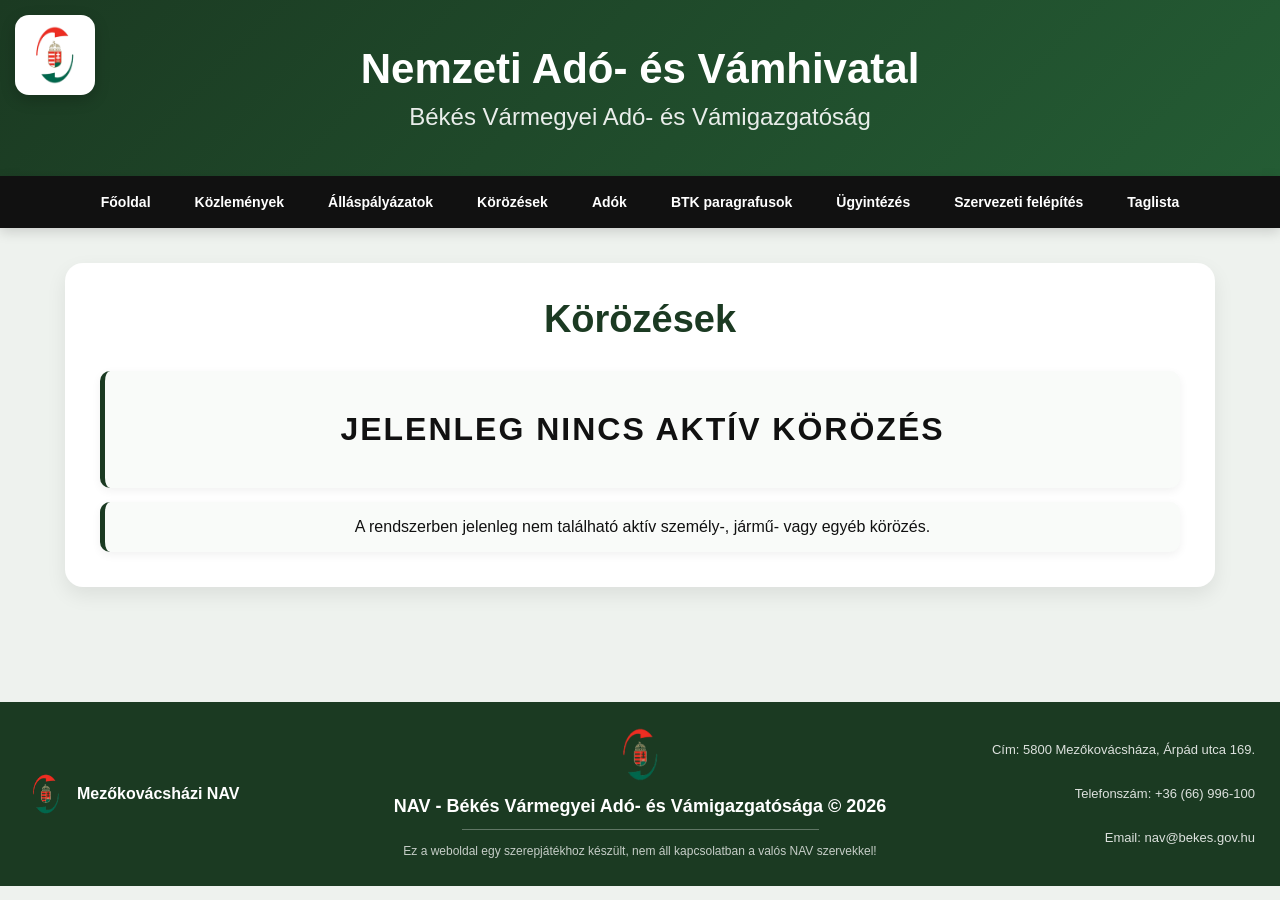
==== korozesek.html @ e0344d34 "Add files via upload" ====
<!DOCTYPE html>
<html lang="hu">

<head>

<meta charset="UTF-8">
<meta name="viewport" content="width=device-width, initial-scale=1.0">

<title>WSS NAV - Körözések</title>

<link rel="stylesheet" href="style.css">
<link rel="icon" href="navlogo.png">

</head>

<body>

<!-- FIX LOGÓ -->

<div class="floating-logo">

<img src="navlogo.png" alt="NAV">

</div>


<!-- HEADER -->

<header class="header">

<div class="header-main">
Nemzeti Adó- és Vámhivatal
</div>

<div class="header-sub">
Békés Vármegyei Adó- és Vámigazgatóság
</div>

</header>


<!-- NAVBAR -->

<nav class="navbar">

<a href="index.html">Főoldal</a>
<a href="kozlemenyek.html">Közlemények</a>
<a href="allas.html">Álláspályázatok</a>
<a href="korozesek.html">Körözések</a>
<a href="adok.html">Adók</a>
<a href="paragrafusok.html">BTK paragrafusok</a>

<div class="dropdown">

<a href="#">Ügyintézés</a>

<div class="dropdown-content">

<a href="ugyintezes.html">Személyes ügyintézés</a>
<a href="onlineugyintezes.html">Online ügyintézés</a>

</div>

</div>

<a href="szervezet.html">Szervezeti felépítés</a>
<a href="#">Taglista</a>

</nav>


<!-- TARTALOM -->

<main>

<div class="content-card">

<h1>Körözések</h1>

<div class="news-item"
style="
text-align:center;
font-size:32px;
font-weight:bold;
padding:40px;
letter-spacing:2px;">

JELENLEG NINCS AKTÍV KÖRÖZÉS

</div>

<div class="news-item"
style="
text-align:center;">

A rendszerben jelenleg nem található aktív személy-, jármű- vagy egyéb körözés.

</div>

</div>

</main>


<!-- FOOTER -->

<footer class="footer">

<div class="footer-left">

<img src="navlogo.png" alt="NAV">

<div class="footer-left-text">
Mezőkovácsházi NAV
</div>

</div>


<div class="footer-center">

<img
class="footer-center-logo"
src="navlogo.png"
alt="NAV">

<div class="footer-title">
NAV - Békés Vármegyei Adó- és Vámigazgatósága © 2026
</div>

<div class="footer-divider"></div>

<div class="footer-disclaimer">
Ez a weboldal egy szerepjátékhoz készült, nem áll kapcsolatban a valós NAV szervekkel!
</div>

</div>


<div class="footer-right">

Cím:
5800 Mezőkovácsháza,
Árpád utca 169.

<br><br>

Telefonszám:
+36 (66) 996-100

<br><br>

Email:
nav@bekes.gov.hu

</div>

</footer>

</body>
</html>
---- style.css ----
/* ===== ALAP ===== */

*{
margin:0;
padding:0;
box-sizing:border-box;
}

body{

font-family:Arial,sans-serif;

background:#eef2ee;

color:#111;

min-height:100vh;

}


/* ===== FIX LOGÓ ===== */

.floating-logo{

position:fixed;

top:15px;

left:15px;

z-index:9999;

background:white;

padding:10px;

border-radius:14px;

box-shadow:
0 5px 15px rgba(0,0,0,.2);

}

.floating-logo img{

height:60px;

display:block;

}


/* ===== HEADER ===== */

.header{

background:
linear-gradient(
135deg,
#1b3a22,
#245c34);

padding:45px;

text-align:center;

color:white;

box-shadow:
0 5px 20px rgba(0,0,0,.2);

}

.header-main{

font-size:42px;

font-weight:bold;

}

.header-sub{

font-size:24px;

margin-top:10px;

opacity:.9;

}


/* ===== NAVBAR ===== */

.navbar{

display:flex;

justify-content:center;

align-items:center;

flex-wrap:wrap;

background:#111;

position:sticky;

top:0;

z-index:1000;

box-shadow:
0 4px 12px rgba(0,0,0,.15);

}

.navbar a{

color:white;

text-decoration:none;

padding:18px 22px;

display:block;

font-size:14px;

font-weight:bold;

transition:.25s;

}

.navbar a:hover{

background:#1b3a22;

}


/* ===== MAIN ===== */

main{

max-width:1200px;

margin:auto;

padding:35px 25px;

}


/* ===== KÉP ===== */

.top-banner{

width:70%;

max-width:850px;

display:block;

margin:auto;

margin-bottom:30px;

border-radius:18px;

box-shadow:
0 8px 20px rgba(0,0,0,.18);

}


/* ===== KÁRTYÁK ===== */

.content-card{

background:white;

padding:35px;

border-radius:18px;

margin-bottom:30px;

box-shadow:
0 8px 20px rgba(0,0,0,.08);

transition:.3s;

animation:
slideUp .7s ease;

}

.content-card:hover{

transform:
translateY(-8px);

box-shadow:
0 16px 35px rgba(0,0,0,.16);

}


/* ===== CÍMEK ===== */

.content-card h1{

font-size:38px;

color:#1b3a22;

text-align:center;

margin-bottom:30px;

}

.content-card h2{

background:
linear-gradient(
90deg,
#1b3a22,
#2f6a3d);

color:white;

padding:15px 18px;

border-radius:10px;

margin-top:35px;

margin-bottom:18px;

font-size:22px;

box-shadow:
0 4px 12px rgba(0,0,0,.15);

}


/* ===== SZÖVEG ===== */

.content-card p{

font-size:16px;

line-height:1.8;

margin-top:16px;

opacity:.88;

}


/* ===== HÍREK ===== */

.news-item{

background:#f9fbf9;

border-left:
5px solid #1b3a22;

padding:16px;

margin-top:14px;

border-radius:10px;

font-size:16px;

transition:.25s;

box-shadow:
0 3px 10px rgba(0,0,0,.06);

}

.news-item:hover{

transform:
translateX(8px);

background:#edf6ed;

box-shadow:
0 8px 18px rgba(0,0,0,.12);

}


/* ===== LINK ===== */

.link-item{

display:block;

padding:18px;

margin-top:14px;

background:white;

border-left:
5px solid #1b3a22;

border-radius:12px;

text-decoration:none;

color:#111;

font-size:17px;

font-weight:bold;

transition:.25s;

box-shadow:
0 4px 12px rgba(0,0,0,.08);

}

.link-item:hover{

transform:
translateY(-6px);

background:#f2f7f2;

box-shadow:
0 10px 24px rgba(0,0,0,.16);

}


/* ===== FOOTER ===== */

.footer{

margin-top:50px;

background:#1b3a22;

padding:25px;

color:white;

display:grid;

grid-template-columns:
1fr 2fr 1fr;

align-items:center;

gap:20px;

}


/* ===== BAL ===== */

.footer-left{

display:flex;

align-items:center;

gap:10px;

}

.footer-left img{

height:42px;

}

.footer-left-text{

font-weight:bold;

font-size:16px;

}


/* ===== KÖZÉP ===== */

.footer-center{

text-align:center;

}

.footer-center-logo{

height:55px;

margin-bottom:10px;

}

.footer-title{

font-size:18px;

font-weight:bold;

}

.footer-divider{

height:1px;

width:60%;

margin:12px auto;

background:
rgba(255,255,255,.3);

}

.footer-disclaimer{

font-size:12px;

opacity:.75;

line-height:1.6;

}


/* ===== JOBB ===== */

.footer-right{

text-align:right;

font-size:13px;

line-height:1.7;

opacity:.85;

}


/* ===== ANIMÁCIÓ ===== */

@keyframes slideUp{

from{

opacity:0;

transform:
translateY(40px);

}

to{

opacity:1;

transform:
translateY(0);

}

}


/* ===== MOBIL ===== */

@media(max-width:900px){

.header-main{

font-size:30px;

}

.header-sub{

font-size:18px;

}

.navbar{

flex-direction:column;

}

.navbar a{

width:100%;

text-align:center;

}

.footer{

grid-template-columns:
1fr;

text-align:center;

}

.footer-left{

justify-content:center;

}

.footer-right{

text-align:center;

}

.floating-logo{

left:50%;

transform:
translateX(-50%);

}

.top-banner{

width:100%;

}

}
/* ===== KATTINTHATÓ KÉP ===== */

.banner-container{

position:relative;

overflow:hidden;

border-radius:20px;

margin-bottom:30px;

animation:
slideUp .8s ease;

transition:.35s;

cursor:pointer;

}


/* HOVER FELUGRÁS */

.banner-container:hover{

transform:
translateY(-10px);

box-shadow:
0 18px 35px rgba(0,0,0,.22);

}


/* KÉP */

.top-banner{

width:70%;

max-width:850px;

display:block;

margin:auto;

border-radius:20px;

transition:.4s;

box-shadow:
0 8px 20px rgba(0,0,0,.18);

}


/* KÉP ZOOM */

.banner-container:hover .top-banner{

transform:
scale(1.03);

}


/* SÖTÉT RÉTEG */

.banner-container::after{

content:"";

position:absolute;

top:0;
left:0;

width:100%;
height:100%;

background:
rgba(0,0,0,.08);

opacity:0;

transition:.3s;

border-radius:20px;

}


/* HOVER SÖTÉTÍTÉS */

.banner-container:hover::after{

opacity:1;

}
/* ===== DROPDOWN MENÜ ===== */

.dropdown{
position:relative;
display:inline-block;
}

.dropdown-content{
display:none;
position:absolute;
top:100%;
left:0;
background:#111;
min-width:230px;
border-radius:0 0 12px 12px;
overflow:hidden;
box-shadow:0 8px 20px rgba(0,0,0,.2);
z-index:9999;
}

.dropdown-content a{
display:block;
padding:15px;
color:white;
text-decoration:none;
font-size:14px;
font-weight:bold;
transition:.25s;
}

.dropdown-content a:hover{
background:#1b3a22;
}

.dropdown:hover .dropdown-content{
display:block;
}
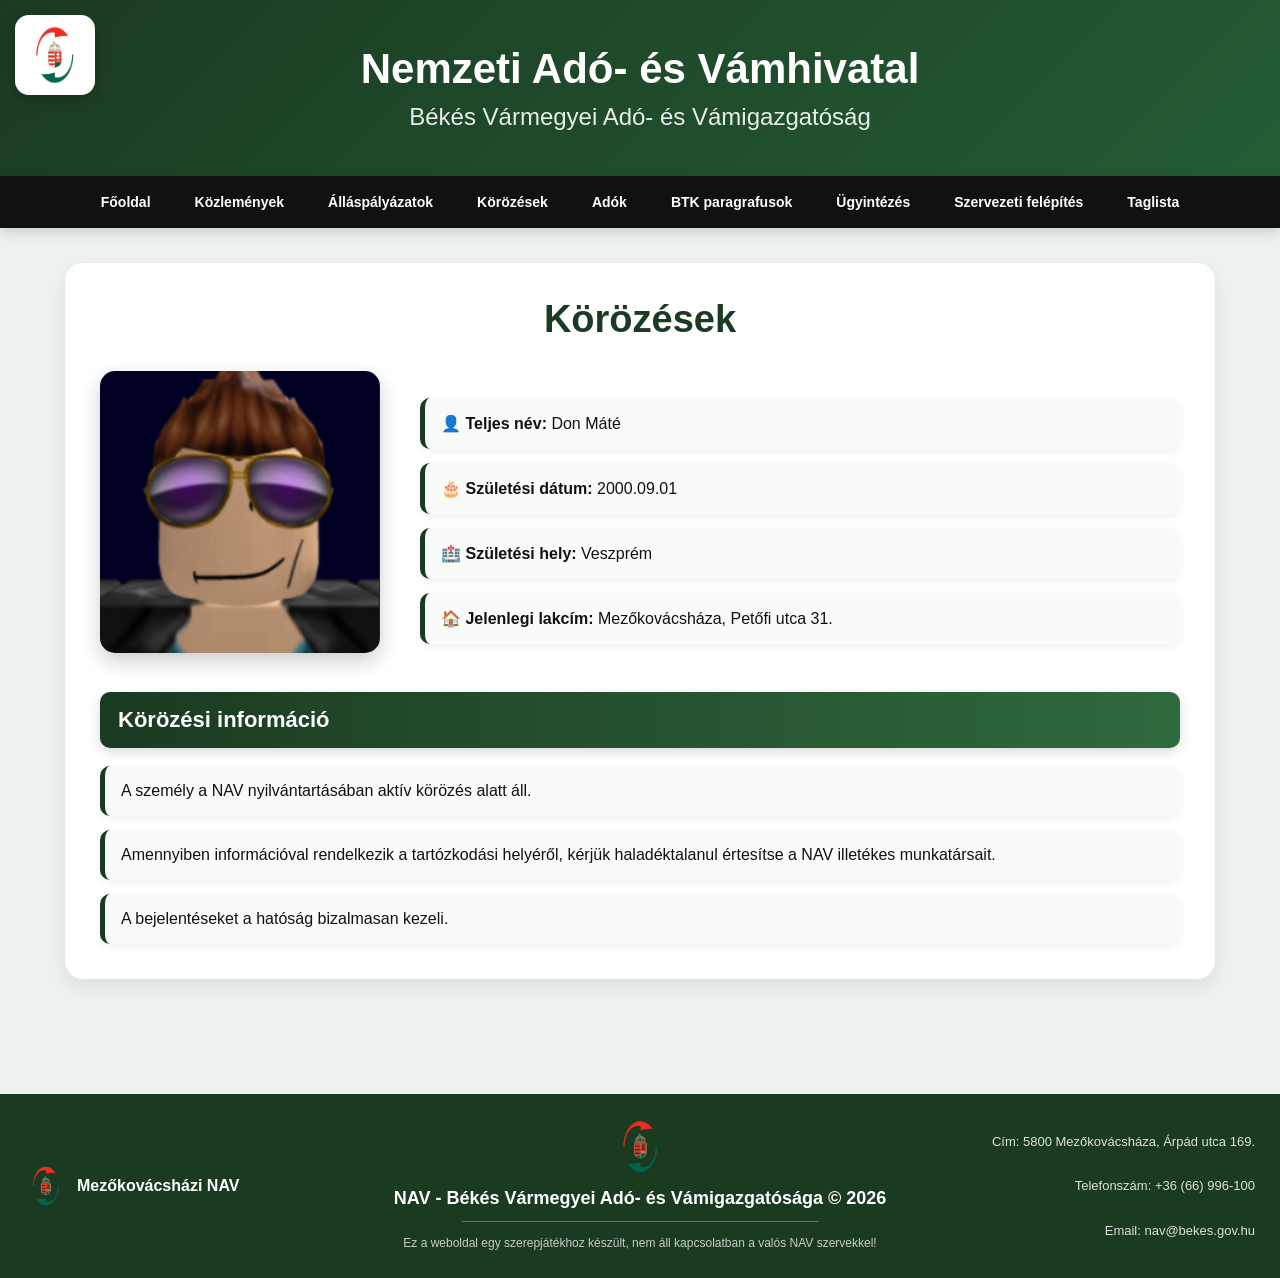
==== commit a9b216c0: "Revise korozesek.html for active alerts and layout Updated the HTML structure and added a section fo" ====
--- a/korozesek.html
+++ b/korozesek.html
@@ -77,23 +77,82 @@
 
 <h1>Körözések</h1>
 
-<div class="news-item"
+<div style="
+display:flex;
+align-items:center;
+justify-content:center;
+gap:40px;
+flex-wrap:wrap;
+margin-top:20px;
+">
+
+<!-- KÉP -->
+
+<div>
+
+<img src="korozott1.png"
+alt="Körözött személy"
 style="
-text-align:center;
-font-size:32px;
-font-weight:bold;
-padding:40px;
-letter-spacing:2px;">
-
-JELENLEG NINCS AKTÍV KÖRÖZÉS
-
-</div>
-
-<div class="news-item"
-style="
-text-align:center;">
-
-A rendszerben jelenleg nem található aktív személy-, jármű- vagy egyéb körözés.
+width:280px;
+border-radius:15px;
+box-shadow:0 8px 20px rgba(0,0,0,.2);
+">
+
+</div>
+
+<!-- ADATOK -->
+
+<div style="
+min-width:350px;
+flex:1;
+">
+
+<div class="news-item">
+
+👤 <strong>Teljes név:</strong> Don Máté
+
+</div>
+
+<div class="news-item">
+
+🎂 <strong>Születési dátum:</strong> 2000.09.01
+
+</div>
+
+<div class="news-item">
+
+🏥 <strong>Születési hely:</strong> Veszprém
+
+</div>
+
+<div class="news-item">
+
+🏠 <strong>Jelenlegi lakcím:</strong> Mezőkovácsháza, Petőfi utca 31.
+
+</div>
+
+</div>
+
+</div>
+
+
+<h2>Körözési információ</h2>
+
+<div class="news-item">
+
+A személy a NAV nyilvántartásában aktív körözés alatt áll.
+
+</div>
+
+<div class="news-item">
+
+Amennyiben információval rendelkezik a tartózkodási helyéről, kérjük haladéktalanul értesítse a NAV illetékes munkatársait.
+
+</div>
+
+<div class="news-item">
+
+A bejelentéseket a hatóság bizalmasan kezeli.
 
 </div>
 
@@ -158,4 +217,4 @@
 </footer>
 
 </body>
-</html>+</html>
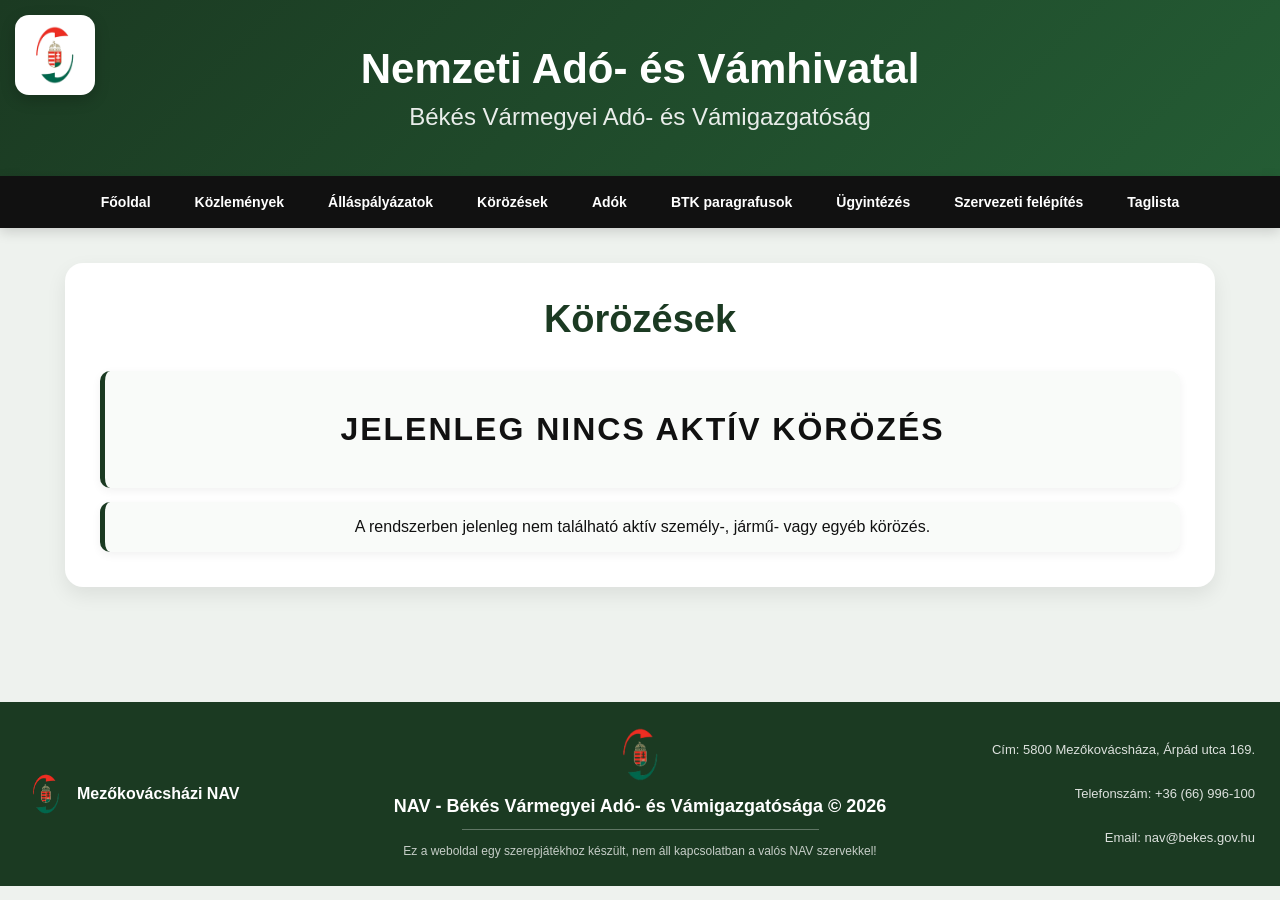
==== commit 40560702: "Update korozesek.html to reflect no active warrants Removed active warrant details and added a messa" ====
--- a/korozesek.html
+++ b/korozesek.html
@@ -77,82 +77,23 @@
 
 <h1>Körözések</h1>
 
-<div style="
-display:flex;
-align-items:center;
-justify-content:center;
-gap:40px;
-flex-wrap:wrap;
-margin-top:20px;
-">
+<div class="news-item"
+style="
+text-align:center;
+font-size:32px;
+font-weight:bold;
+padding:40px;
+letter-spacing:2px;">
 
-<!-- KÉP -->
-
-<div>
-
-<img src="korozott1.png"
-alt="Körözött személy"
-style="
-width:280px;
-border-radius:15px;
-box-shadow:0 8px 20px rgba(0,0,0,.2);
-">
+JELENLEG NINCS AKTÍV KÖRÖZÉS
 
 </div>
 
-<!-- ADATOK -->
+<div class="news-item"
+style="
+text-align:center;">
 
-<div style="
-min-width:350px;
-flex:1;
-">
-
-<div class="news-item">
-
-👤 <strong>Teljes név:</strong> Don Máté
-
-</div>
-
-<div class="news-item">
-
-🎂 <strong>Születési dátum:</strong> 2000.09.01
-
-</div>
-
-<div class="news-item">
-
-🏥 <strong>Születési hely:</strong> Veszprém
-
-</div>
-
-<div class="news-item">
-
-🏠 <strong>Jelenlegi lakcím:</strong> Mezőkovácsháza, Petőfi utca 31.
-
-</div>
-
-</div>
-
-</div>
-
-
-<h2>Körözési információ</h2>
-
-<div class="news-item">
-
-A személy a NAV nyilvántartásában aktív körözés alatt áll.
-
-</div>
-
-<div class="news-item">
-
-Amennyiben információval rendelkezik a tartózkodási helyéről, kérjük haladéktalanul értesítse a NAV illetékes munkatársait.
-
-</div>
-
-<div class="news-item">
-
-A bejelentéseket a hatóság bizalmasan kezeli.
+A rendszerben jelenleg nem található aktív személy-, jármű- vagy egyéb körözés.
 
 </div>
 
